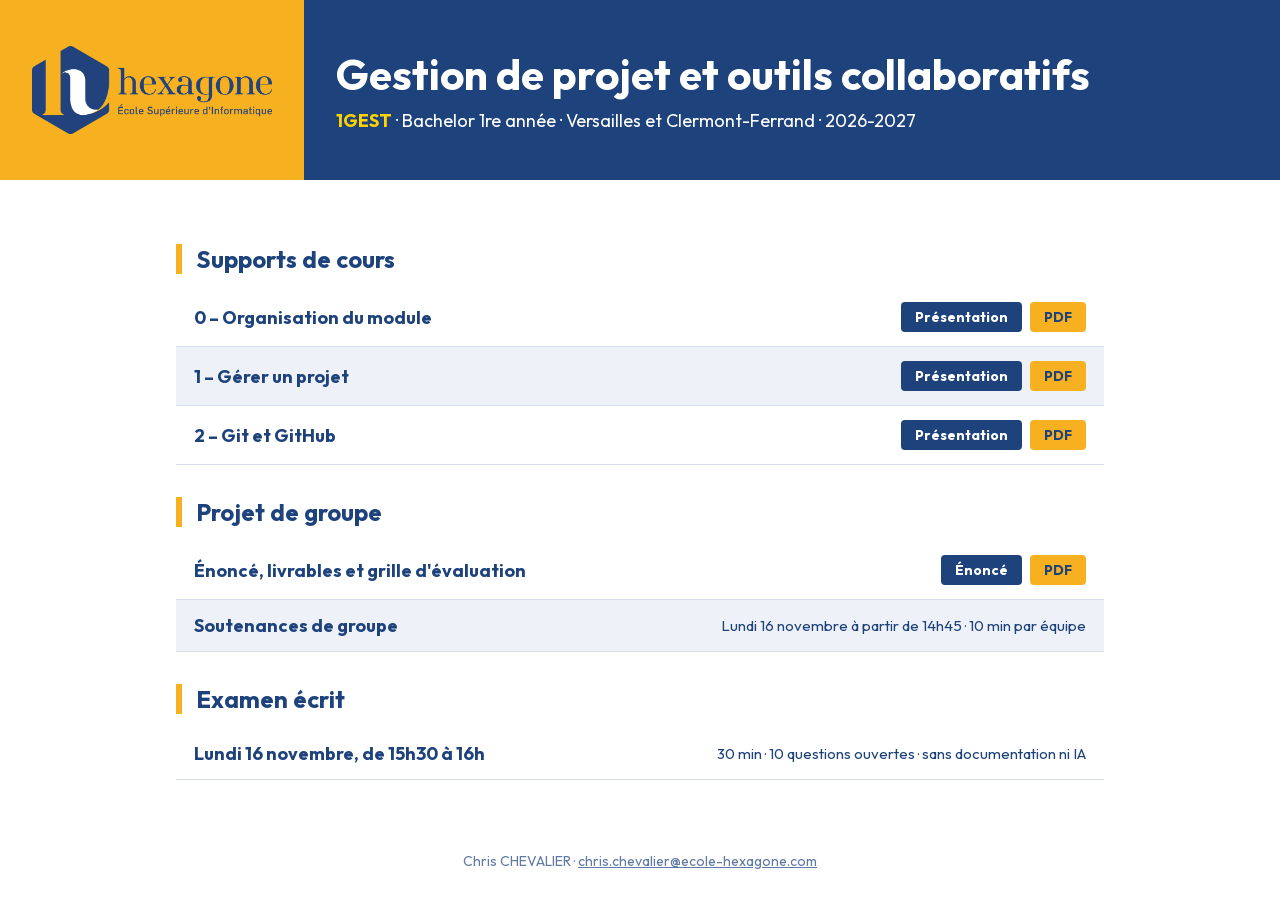
==== index.html @ 38318e9c "Refonte 2026 du module 1GEST : supports, projet, cahiers des charges, examens, Kahoot, relecture Co-" ====
<!doctype html>
<html lang="fr">
<head>
  <meta charset="utf-8">
  <meta name="viewport" content="width=device-width, initial-scale=1">
  <title>1GEST – Gestion de projet et outils collaboratifs</title>
  <link rel="stylesheet" href="assets/fonts/outfit.css">
  <style>
    :root { --marine: #1E427C; --ambre: #F7B120; --jaune: #FFD301; --gris-clair: #EEF2F8; }
    * { box-sizing: border-box; }
    body { margin: 0; font-family: "Outfit", Arial, "Helvetica Neue", Helvetica, sans-serif; color: var(--marine); background: #fff; }
    header { background: var(--marine); color: #fff; display: flex; align-items: stretch; min-height: 180px; }
    header .panneau { background: var(--ambre); display: flex; align-items: center; justify-content: center; padding: 24px 32px; flex: 0 0 auto; }
    header .panneau img { width: 240px; max-width: 60vw; display: block; }
    header .titre { padding: 28px 32px; display: flex; flex-direction: column; justify-content: center; }
    header h1 { margin: 0 0 8px; font-size: clamp(28px, 5vw, 42px); }
    header p { margin: 0; font-size: 18px; }
    header .code { color: var(--jaune); font-weight: 700; }
    main { max-width: 960px; margin: 0 auto; padding: 32px 16px 48px; }
    h2 { font-size: 24px; margin: 32px 0 14px; padding-left: 14px; border-left: 6px solid var(--ambre); }
    ul { list-style: none; margin: 0; padding: 0; }
    li { display: flex; flex-wrap: wrap; align-items: center; justify-content: space-between; gap: 10px;
         padding: 14px 18px; border-bottom: 1px solid #D5DDEA; }
    li:nth-child(even) { background: var(--gris-clair); }
    li .nom { font-weight: 700; font-size: 18px; }
    li .liens a { display: inline-block; margin-left: 8px; padding: 6px 14px; border-radius: 4px; font-weight: 700;
                  font-size: 14px; text-decoration: none; background: var(--marine); color: #fff; }
    li .liens a.pdf { background: var(--ambre); color: var(--marine); }
    li .info { font-size: 15px; }
    li.a-venir .nom { opacity: .5; }
    li.a-venir .liens { font-size: 14px; opacity: .6; }
    footer { text-align: center; font-size: 14px; opacity: .7; padding: 24px 16px; }
    @media (max-width: 640px) { header { flex-direction: column; } li .liens a { margin: 0 8px 0 0; } }
  </style>
</head>
<body>
  <header>
    <div class="panneau"><img src="assets/charte/logo-hexagone.png" alt="École Hexagone"></div>
    <div class="titre">
      <h1>Gestion de projet et outils collaboratifs</h1>
      <p><span class="code">1GEST</span> · Bachelor 1re année · Versailles et Clermont-Ferrand · 2026-2027</p>
    </div>
  </header>
  <main>
    <h2>Supports de cours</h2>
    <ul>
      <li>
        <span class="nom">0 – Organisation du module</span>
        <span class="liens"><a href="cours/0-organisation-du-module.html">Présentation</a><a class="pdf" href="pdf/0-organisation-du-module.pdf">PDF</a></span>
      </li>
      <li>
        <span class="nom">1 – Gérer un projet</span>
        <span class="liens"><a href="cours/1-gerer-un-projet.html">Présentation</a><a class="pdf" href="pdf/1-gerer-un-projet.pdf">PDF</a></span>
      </li>
      <li>
        <span class="nom">2 – Git et GitHub</span>
        <span class="liens"><a href="cours/2-git-et-github.html">Présentation</a><a class="pdf" href="pdf/2-git-et-github.pdf">PDF</a></span>
      </li>
    </ul>

    <h2>Projet de groupe</h2>
    <ul>
      <li>
        <span class="nom">Énoncé, livrables et grille d'évaluation</span>
        <span class="liens"><a href="projet/projet.html">Énoncé</a><a class="pdf" href="pdf/projet.pdf">PDF</a></span>
      </li>
      <li>
        <span class="nom">Soutenances de groupe</span>
        <span class="info">Lundi 16 novembre à partir de 14h45 · 10 min par équipe</span>
      </li>
    </ul>

    <h2>Examen écrit</h2>
    <ul>
      <li>
        <span class="nom">Lundi 16 novembre, de 15h30 à 16h</span>
        <span class="info">30 min · 10 questions ouvertes · sans documentation ni IA</span>
      </li>
    </ul>
  </main>
  <footer>Chris CHEVALIER · <a href="mailto:chris.chevalier@ecole-hexagone.com" style="color: inherit;">chris.chevalier@ecole-hexagone.com</a></footer>
</body>
</html>
---- assets/fonts/outfit.css ----
/* Outfit (SIL Open Font License) – fichiers locaux pour fonctionner hors ligne */
@font-face { font-family: 'Outfit'; font-style: normal; font-weight: 300 800; font-display: swap; src: url('../fonts/outfit-latin-ext.woff2') format('woff2'); unicode-range: U+0100-02BA, U+02BD-02C5, U+02C7-02CC, U+02CE-02D7, U+02DD-02FF, U+0304, U+0308, U+0329, U+1D00-1DBF, U+1E00-1E9F, U+1EF2-1EFF, U+2020, U+20A0-20AB, U+20AD-20C4, U+2113, U+2C60-2C7F, U+A720-A7FF; }
@font-face { font-family: 'Outfit'; font-style: normal; font-weight: 300 800; font-display: swap; src: url('../fonts/outfit-latin.woff2') format('woff2'); unicode-range: U+0000-00FF, U+0131, U+0152-0153, U+02BB-02BC, U+02C6, U+02DA, U+02DC, U+0304, U+0308, U+0329, U+2000-206F, U+20AC, U+2122, U+2191, U+2193, U+2212, U+2215, U+FEFF, U+FFFD; }
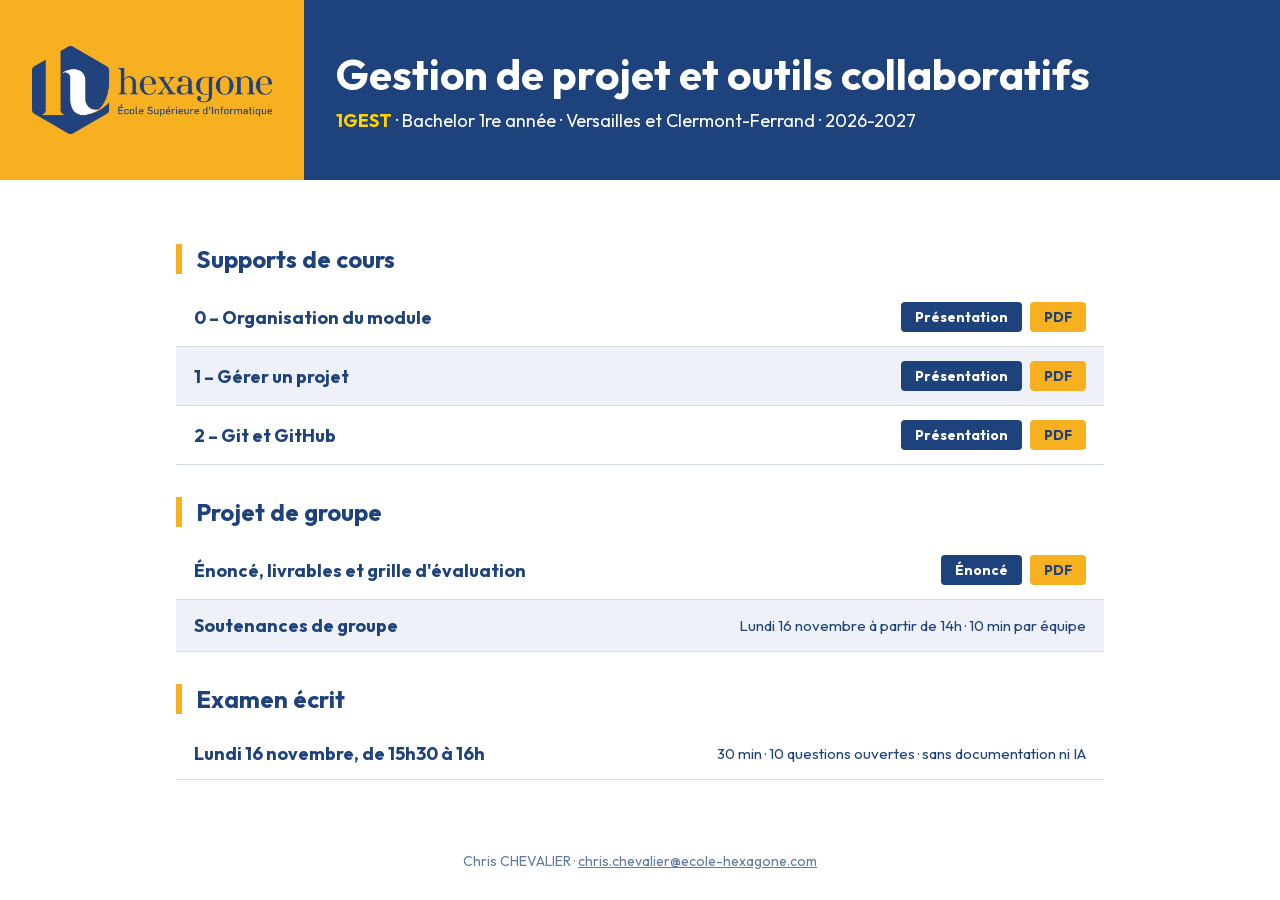
==== commit 981078ca: "Retours de relecture du 11/11 : images, démos Trello et GitHub, captures GitHub Desktop, soutenances" ====
--- a/index.html
+++ b/index.html
@@ -66,7 +66,7 @@
       </li>
       <li>
         <span class="nom">Soutenances de groupe</span>
-        <span class="info">Lundi 16 novembre à partir de 14h45 · 10 min par équipe</span>
+        <span class="info">Lundi 16 novembre à partir de 14h · 10 min par équipe</span>
       </li>
     </ul>
 
